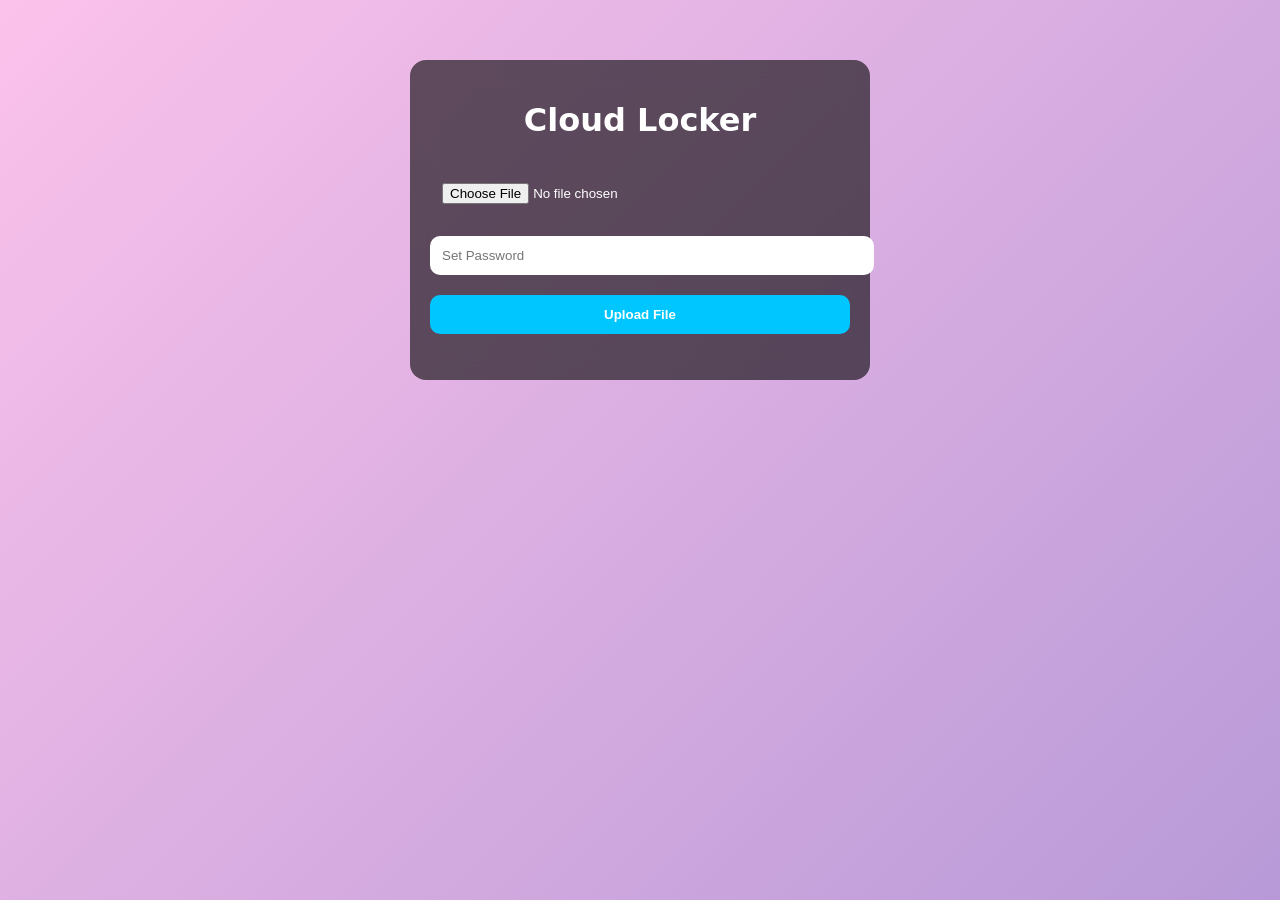
==== index.html @ edb63f6c "Update index.html" ====
<!DOCTYPE html>
<html lang="en">
<head>
  <meta charset="UTF-8">
  <meta name="viewport" content="width=device-width, initial-scale=1">
  <title>Secure Cloud Locker</title>
  <link rel="stylesheet" href="style.css">
</head>

<body>

<div id="uploadPage" class="card">
  <h1>Cloud Locker</h1>

  <input type="file" id="file">
  <input type="password" id="pass" placeholder="Set Password">

  <button id="uploadBtn" onclick="upload()">Upload File</button>

  <p id="result"></p>
</div>

<div id="filePage" class="card hidden">
  <h1>Access File</h1>

  <input type="text" id="codeInput" placeholder="File Code (optional override)">
  <input type="password" id="filePass" placeholder="Password">

  <button onclick="loadFile()">Unlock</button>

  <div id="output"></div>
</div>

<script src="app.js"></script>
</body>
</html>
---- style.css ----
body {
  margin: 0;
  font-family: system-ui;
  color: white;
  text-align: center;
  overflow-x: hidden;
}

body::before {
  content: "";
  position: fixed;
  inset: 0;
  background: linear-gradient(-45deg,#4facfe,#00f2fe,#a18cd1,#fbc2eb);
  background-size: 400% 400%;
  animation: bg 10s infinite linear;
  z-index: -1;
}

@keyframes bg {
  0% { background-position: 0% 50%; }
  50% { background-position: 100% 50%; }
  100% { background-position: 0% 50%; }
}

.card {
  width: 90%;
  max-width: 420px;
  margin: 60px auto;
  padding: 20px;
  background: rgba(0,0,0,0.6);
  border-radius: 16px;
  backdrop-filter: blur(12px);
}

input, button {
  width: 100%;
  padding: 12px;
  margin: 10px 0;
  border-radius: 10px;
  border: none;
}

button {
  background: #00c6ff;
  color: white;
  font-weight: bold;
  cursor: pointer;
}

.hidden { display: none; }

img, video {
  width: 100%;
  margin-top: 10px;
  border-radius: 12px;
}
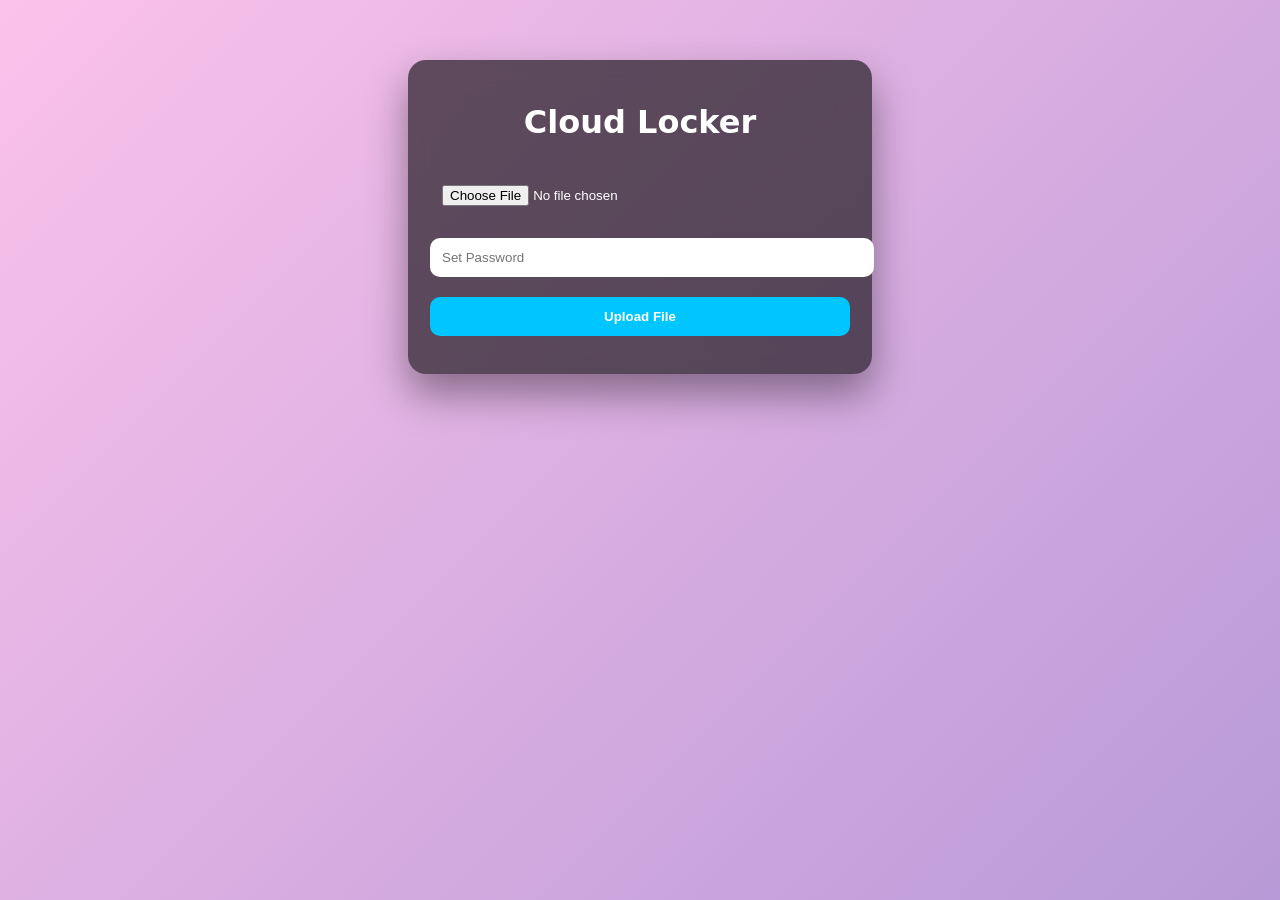
==== commit bc6f659e: "Update index.html" ====
--- a/index.html
+++ b/index.html
@@ -30,7 +30,6 @@
 
   <div id="output"></div>
 </div>
-
 <script src="app.js"></script>
 </body>
 </html>
--- a/style.css
+++ b/style.css
@@ -6,6 +6,7 @@
   overflow-x: hidden;
 }
 
+/* animated gradient background */
 body::before {
   content: "";
   position: fixed;
@@ -26,31 +27,50 @@
   width: 90%;
   max-width: 420px;
   margin: 60px auto;
-  padding: 20px;
+  padding: 22px;
   background: rgba(0,0,0,0.6);
-  border-radius: 16px;
-  backdrop-filter: blur(12px);
+  border-radius: 18px;
+  backdrop-filter: blur(14px);
+  box-shadow: 0 20px 40px rgba(0,0,0,0.4);
 }
 
-input, button {
+input {
   width: 100%;
   padding: 12px;
   margin: 10px 0;
   border-radius: 10px;
   border: none;
+  outline: none;
 }
 
 button {
+  width: 100%;
+  padding: 12px;
+  margin-top: 10px;
+  border-radius: 10px;
+  border: none;
   background: #00c6ff;
   color: white;
   font-weight: bold;
   cursor: pointer;
+  transition: 0.2s;
 }
 
-.hidden { display: none; }
+button:disabled {
+  opacity: 0.5;
+  cursor: not-allowed;
+}
+
+button:hover {
+  transform: scale(1.03);
+}
+
+.hidden {
+  display: none;
+}
 
 img, video {
   width: 100%;
-  margin-top: 10px;
+  margin-top: 12px;
   border-radius: 12px;
 }
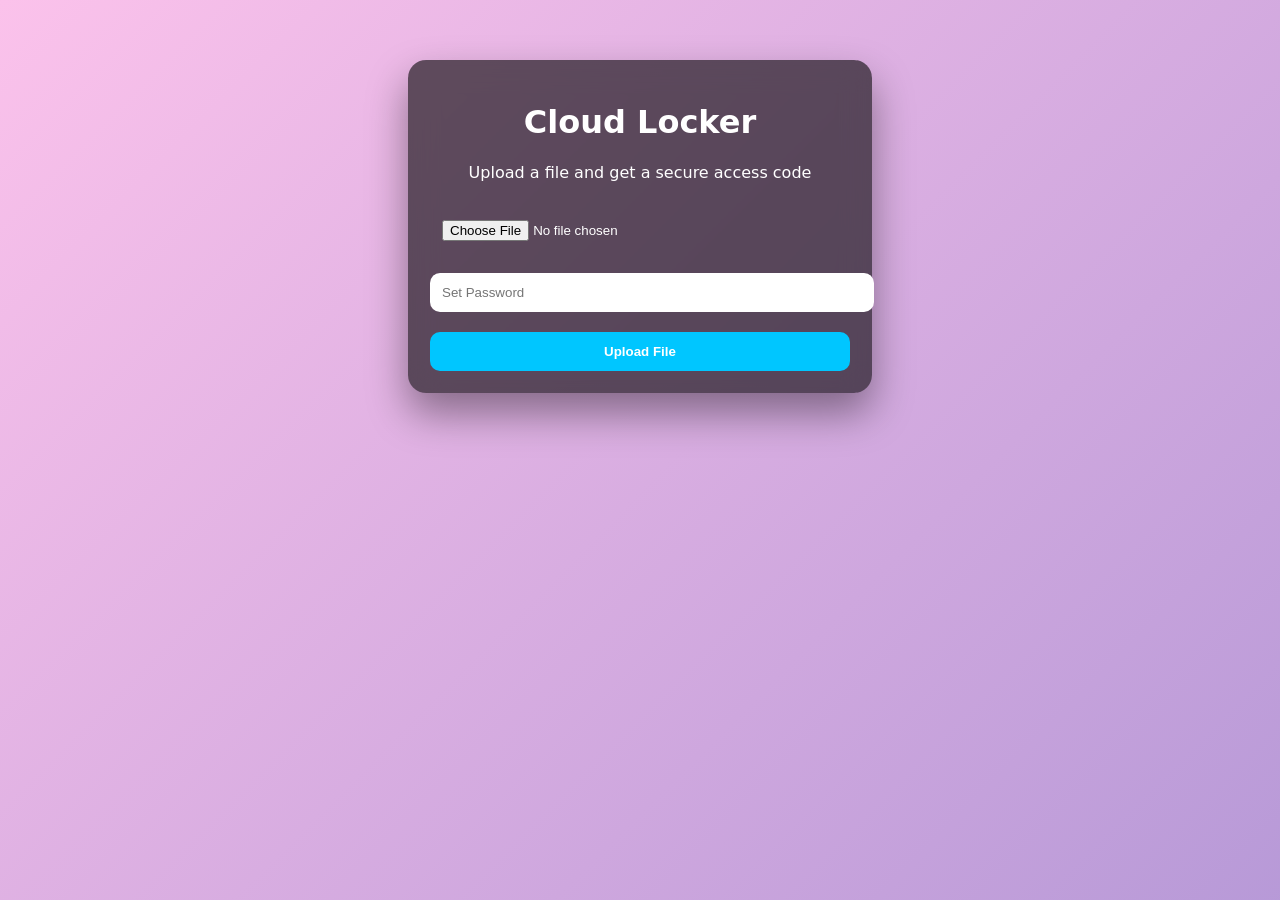
==== commit 62a2fbeb: "Update index.html" ====
--- a/index.html
+++ b/index.html
@@ -9,27 +9,36 @@
 
 <body>
 
+<!-- UPLOAD PAGE -->
 <div id="uploadPage" class="card">
+
   <h1>Cloud Locker</h1>
+  <p class="subtext">Upload a file and get a secure access code</p>
 
   <input type="file" id="file">
   <input type="password" id="pass" placeholder="Set Password">
 
   <button id="uploadBtn" onclick="upload()">Upload File</button>
 
-  <p id="result"></p>
+  <div id="result"></div>
+
 </div>
 
+<!-- FILE ACCESS PAGE -->
 <div id="filePage" class="card hidden">
+
   <h1>Access File</h1>
+  <p class="subtext">Enter code + password to unlock</p>
 
-  <input type="text" id="codeInput" placeholder="File Code (optional override)">
+  <input type="text" id="codeInput" placeholder="File Code (optional)">
   <input type="password" id="filePass" placeholder="Password">
 
-  <button onclick="loadFile()">Unlock</button>
+  <button onclick="loadFile()">Unlock File</button>
 
   <div id="output"></div>
+
 </div>
+
 <script src="app.js"></script>
 </body>
 </html>
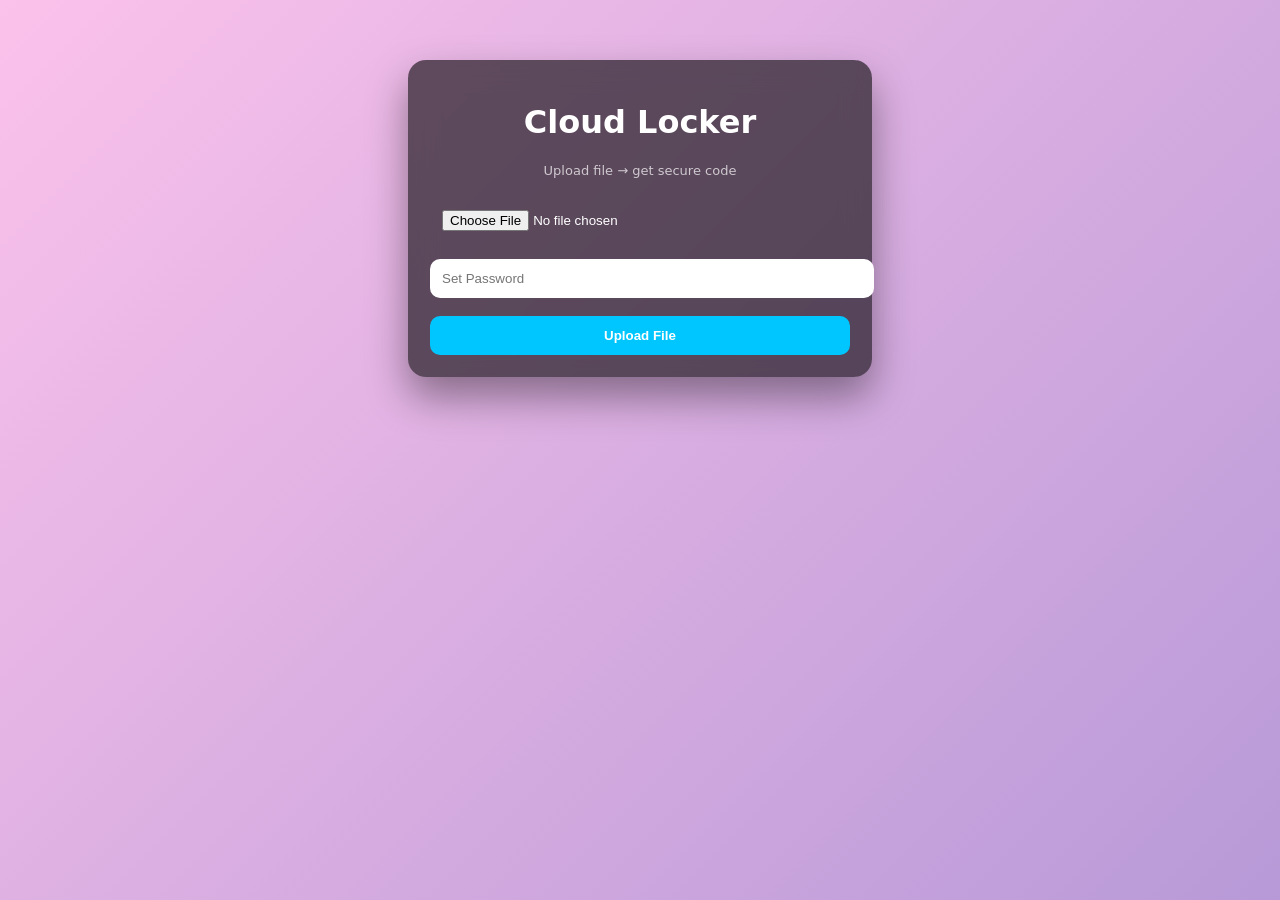
==== commit d0227449: "Update index.html" ====
--- a/index.html
+++ b/index.html
@@ -3,17 +3,17 @@
 <head>
   <meta charset="UTF-8">
   <meta name="viewport" content="width=device-width, initial-scale=1">
-  <title>Secure Cloud Locker</title>
+  <title>Cloud Locker</title>
   <link rel="stylesheet" href="style.css">
 </head>
 
 <body>
 
-<!-- UPLOAD PAGE -->
+<!-- UPLOAD -->
 <div id="uploadPage" class="card">
 
   <h1>Cloud Locker</h1>
-  <p class="subtext">Upload a file and get a secure access code</p>
+  <p class="subtext">Upload file → get secure code</p>
 
   <input type="file" id="file">
   <input type="password" id="pass" placeholder="Set Password">
@@ -24,13 +24,13 @@
 
 </div>
 
-<!-- FILE ACCESS PAGE -->
+<!-- FILE ACCESS -->
 <div id="filePage" class="card hidden">
 
   <h1>Access File</h1>
-  <p class="subtext">Enter code + password to unlock</p>
+  <p class="subtext">Enter code + password</p>
 
-  <input type="text" id="codeInput" placeholder="File Code (optional)">
+  <input type="text" id="codeInput" placeholder="File Code">
   <input type="password" id="filePass" placeholder="Password">
 
   <button onclick="loadFile()">Unlock File</button>
--- a/style.css
+++ b/style.css
@@ -1,12 +1,12 @@
 body {
   margin: 0;
-  font-family: system-ui;
+  font-family: system-ui, Arial;
   color: white;
   text-align: center;
   overflow-x: hidden;
 }
 
-/* animated gradient background */
+/* animated background */
 body::before {
   content: "";
   position: fixed;
@@ -23,21 +23,38 @@
   100% { background-position: 0% 50%; }
 }
 
+/* main card */
 .card {
-  width: 90%;
+  width: 92%;
   max-width: 420px;
   margin: 60px auto;
   padding: 22px;
+  border-radius: 18px;
   background: rgba(0,0,0,0.6);
-  border-radius: 18px;
   backdrop-filter: blur(14px);
   box-shadow: 0 20px 40px rgba(0,0,0,0.4);
+  animation: fadeIn 0.3s ease;
+}
+
+@keyframes fadeIn {
+  from { transform: translateY(10px); opacity: 0; }
+  to { transform: translateY(0); opacity: 1; }
+}
+
+.hidden {
+  display: none;
+}
+
+.subtext {
+  font-size: 13px;
+  opacity: 0.7;
+  margin-bottom: 12px;
 }
 
 input {
   width: 100%;
   padding: 12px;
-  margin: 10px 0;
+  margin: 8px 0;
   border-radius: 10px;
   border: none;
   outline: none;
@@ -56,21 +73,38 @@
   transition: 0.2s;
 }
 
+button:hover {
+  transform: scale(1.03);
+}
+
 button:disabled {
   opacity: 0.5;
   cursor: not-allowed;
 }
 
-button:hover {
-  transform: scale(1.03);
+/* file box */
+.file-box {
+  margin-top: 15px;
+  padding: 15px;
+  border-radius: 12px;
+  background: rgba(255,255,255,0.08);
 }
 
-.hidden {
-  display: none;
+/* download button */
+.download-btn {
+  display: inline-block;
+  margin-top: 10px;
+  padding: 10px;
+  background: #00c6ff;
+  border-radius: 8px;
+  color: white;
+  text-decoration: none;
+  font-weight: bold;
 }
 
-img, video {
+/* preview */
+.preview {
+  margin-top: 10px;
   width: 100%;
-  margin-top: 12px;
-  border-radius: 12px;
+  border-radius: 10px;
 }
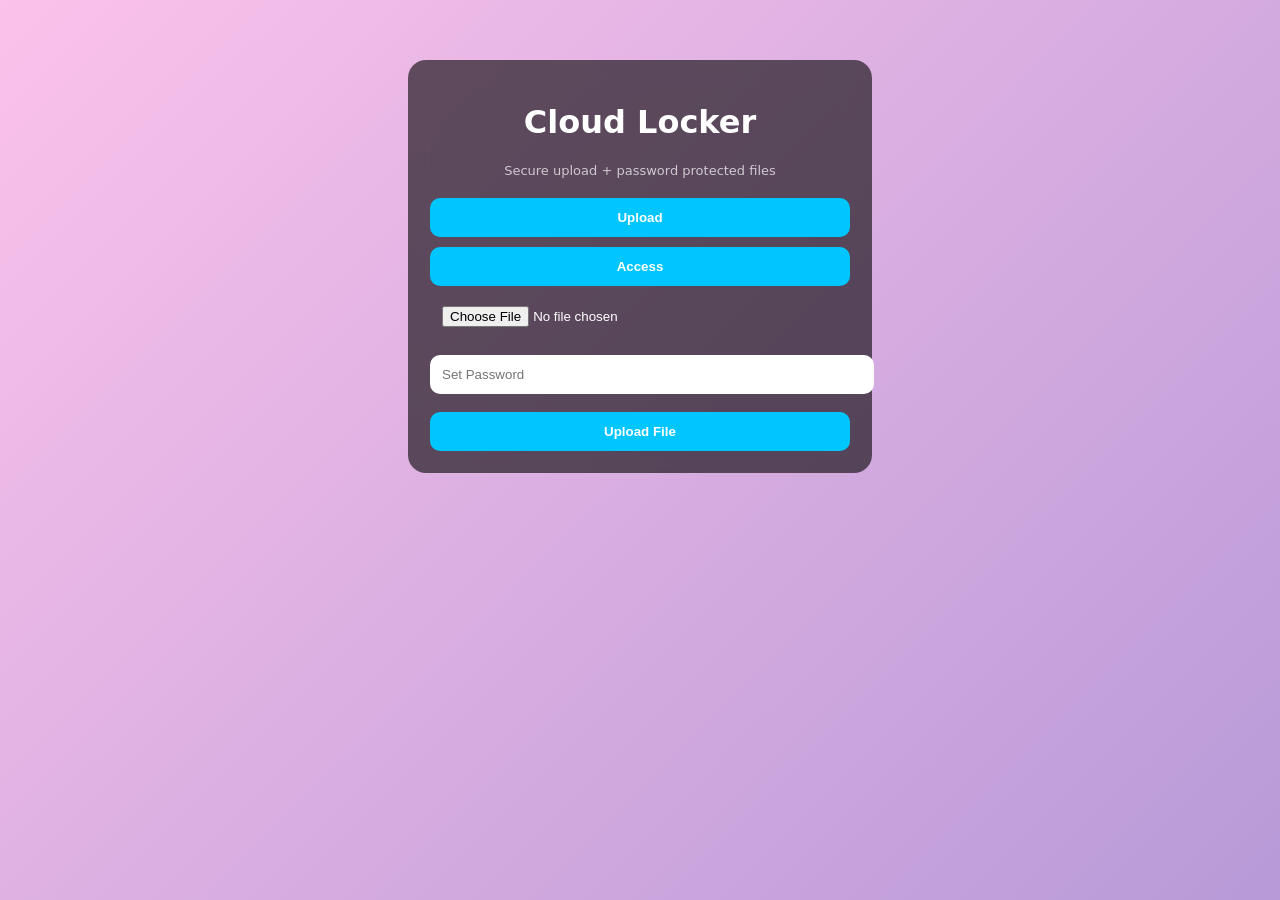
==== commit a64da145: "Update index.html" ====
--- a/index.html
+++ b/index.html
@@ -3,39 +3,46 @@
 <head>
   <meta charset="UTF-8">
   <meta name="viewport" content="width=device-width, initial-scale=1">
-  <title>Cloud Locker</title>
+  <title>Cloud Locker Pro</title>
   <link rel="stylesheet" href="style.css">
 </head>
 
 <body>
 
-<!-- UPLOAD -->
-<div id="uploadPage" class="card">
+<div class="card">
 
   <h1>Cloud Locker</h1>
-  <p class="subtext">Upload file → get secure code</p>
+  <p class="subtext">Secure upload + password protected files</p>
 
-  <input type="file" id="file">
-  <input type="password" id="pass" placeholder="Set Password">
+  <!-- NAV BUTTONS -->
+  <div class="tabs">
+    <button onclick="showUpload()">Upload</button>
+    <button onclick="showAccess()">Access</button>
+  </div>
 
-  <button id="uploadBtn" onclick="upload()">Upload File</button>
+  <!-- UPLOAD SECTION -->
+  <div id="uploadPage">
 
-  <div id="result"></div>
+    <input type="file" id="file">
+    <input type="password" id="pass" placeholder="Set Password">
 
-</div>
+    <button id="uploadBtn" onclick="upload()">Upload File</button>
 
-<!-- FILE ACCESS -->
-<div id="filePage" class="card hidden">
+    <div id="result"></div>
 
-  <h1>Access File</h1>
-  <p class="subtext">Enter code + password</p>
+  </div>
 
-  <input type="text" id="codeInput" placeholder="File Code">
-  <input type="password" id="filePass" placeholder="Password">
+  <!-- ACCESS SECTION -->
+  <div id="filePage" class="hidden">
 
-  <button onclick="loadFile()">Unlock File</button>
+    <input type="text" id="codeInput" placeholder="File Code">
+    <input type="password" id="filePass" placeholder="Password">
 
-  <div id="output"></div>
+    <button onclick="loadFile()">Unlock File</button>
+
+    <div id="output"></div>
+
+  </div>
 
 </div>
 
--- a/style.css
+++ b/style.css
@@ -1,19 +1,19 @@
 body {
   margin: 0;
-  font-family: system-ui, Arial;
+  font-family: system-ui;
   color: white;
   text-align: center;
   overflow-x: hidden;
 }
 
-/* animated background */
+/* animated gradient */
 body::before {
   content: "";
   position: fixed;
   inset: 0;
   background: linear-gradient(-45deg,#4facfe,#00f2fe,#a18cd1,#fbc2eb);
   background-size: 400% 400%;
-  animation: bg 10s infinite linear;
+  animation: bg 10s linear infinite;
   z-index: -1;
 }
 
@@ -23,7 +23,6 @@
   100% { background-position: 0% 50%; }
 }
 
-/* main card */
 .card {
   width: 92%;
   max-width: 420px;
@@ -32,13 +31,6 @@
   border-radius: 18px;
   background: rgba(0,0,0,0.6);
   backdrop-filter: blur(14px);
-  box-shadow: 0 20px 40px rgba(0,0,0,0.4);
-  animation: fadeIn 0.3s ease;
-}
-
-@keyframes fadeIn {
-  from { transform: translateY(10px); opacity: 0; }
-  to { transform: translateY(0); opacity: 1; }
 }
 
 .hidden {
@@ -48,7 +40,7 @@
 .subtext {
   font-size: 13px;
   opacity: 0.7;
-  margin-bottom: 12px;
+  margin-bottom: 10px;
 }
 
 input {
@@ -79,10 +71,9 @@
 
 button:disabled {
   opacity: 0.5;
-  cursor: not-allowed;
 }
 
-/* file box */
+/* file display */
 .file-box {
   margin-top: 15px;
   padding: 15px;
@@ -90,7 +81,6 @@
   background: rgba(255,255,255,0.08);
 }
 
-/* download button */
 .download-btn {
   display: inline-block;
   margin-top: 10px;
@@ -102,9 +92,8 @@
   font-weight: bold;
 }
 
-/* preview */
 .preview {
+  width: 100%;
   margin-top: 10px;
-  width: 100%;
   border-radius: 10px;
 }
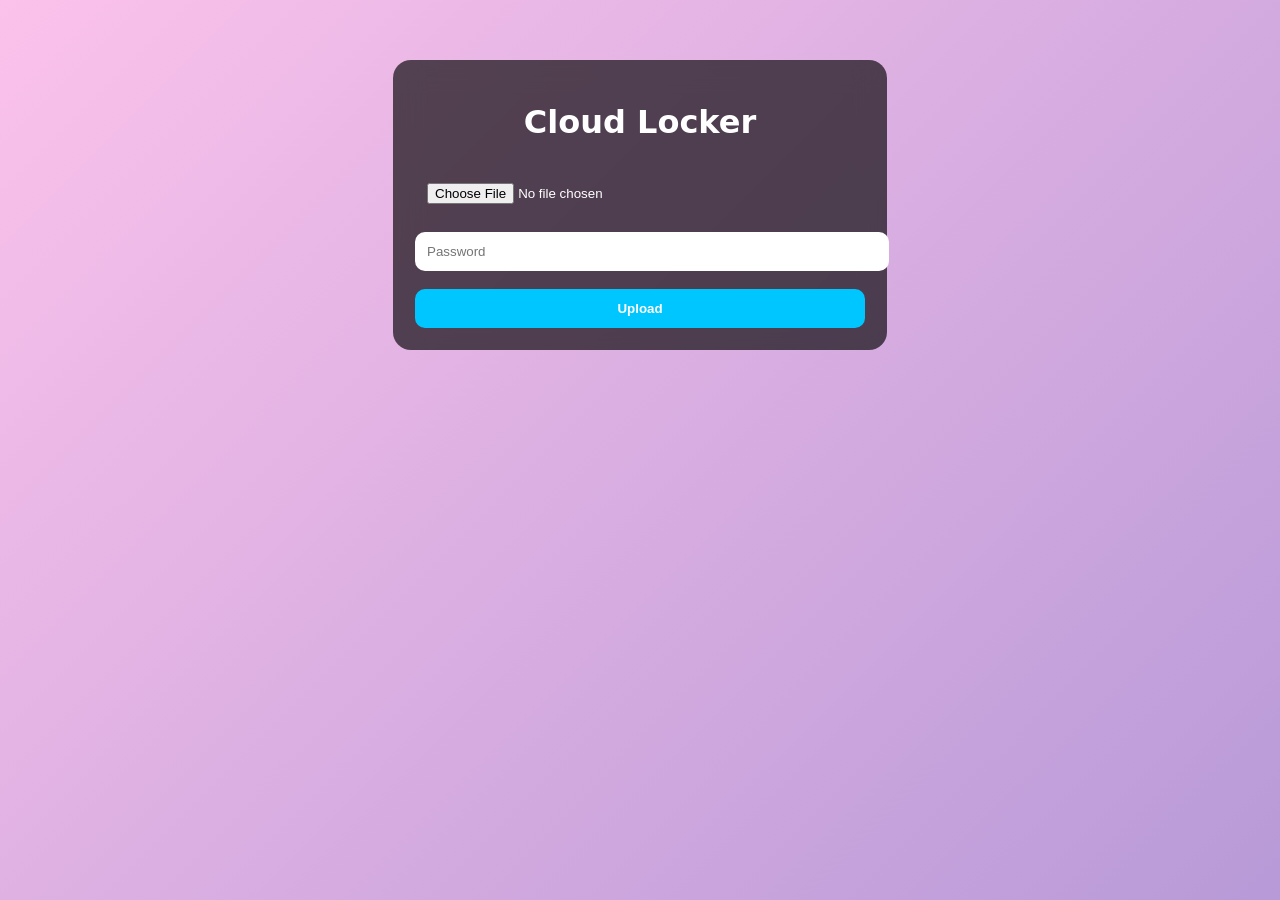
==== commit 0fde6801: "Refactor HTML structure and styles for Cloud Locker" ====
--- a/index.html
+++ b/index.html
@@ -1,10 +1,95 @@
 <!DOCTYPE html>
 <html lang="en">
 <head>
-  <meta charset="UTF-8">
-  <meta name="viewport" content="width=device-width, initial-scale=1">
-  <title>Cloud Locker Pro</title>
-  <link rel="stylesheet" href="style.css">
+<meta charset="UTF-8">
+<meta name="viewport" content="width=device-width, initial-scale=1">
+<title>Cloud Locker Pro</title>
+
+<style>
+body {
+  margin: 0;
+  font-family: system-ui;
+  color: white;
+  text-align: center;
+  overflow-x: hidden;
+}
+
+body::before {
+  content: "";
+  position: fixed;
+  inset: 0;
+  background: linear-gradient(-45deg,#4facfe,#00f2fe,#a18cd1,#fbc2eb);
+  background-size: 400% 400%;
+  animation: bg 10s linear infinite;
+  z-index: -1;
+}
+
+@keyframes bg {
+  0% { background-position: 0% 50%; }
+  50% { background-position: 100% 50%; }
+  100% { background-position: 0% 50%; }
+}
+
+.card {
+  width: 92%;
+  max-width: 450px;
+  margin: 60px auto;
+  padding: 22px;
+  border-radius: 18px;
+  background: rgba(0,0,0,0.65);
+  backdrop-filter: blur(14px);
+}
+
+input {
+  width: 100%;
+  padding: 12px;
+  margin: 8px 0;
+  border-radius: 10px;
+  border: none;
+}
+
+button {
+  width: 100%;
+  padding: 12px;
+  margin-top: 10px;
+  border-radius: 10px;
+  border: none;
+  background: #00c6ff;
+  color: white;
+  font-weight: bold;
+  cursor: pointer;
+}
+
+button:hover {
+  transform: scale(1.02);
+}
+
+.hidden { display: none; }
+
+.box {
+  margin-top: 15px;
+  padding: 15px;
+  border-radius: 12px;
+  background: rgba(255,255,255,0.08);
+}
+
+.preview {
+  width: 100%;
+  margin-top: 10px;
+  border-radius: 10px;
+}
+
+.download {
+  display: inline-block;
+  margin-top: 10px;
+  padding: 10px;
+  background: #00c6ff;
+  border-radius: 8px;
+  color: white;
+  text-decoration: none;
+}
+</style>
+
 </head>
 
 <body>
@@ -12,33 +97,25 @@
 <div class="card">
 
   <h1>Cloud Locker</h1>
-  <p class="subtext">Secure upload + password protected files</p>
 
-  <!-- NAV BUTTONS -->
-  <div class="tabs">
-    <button onclick="showUpload()">Upload</button>
-    <button onclick="showAccess()">Access</button>
+  <!-- UPLOAD -->
+  <div id="uploadView">
+
+    <input type="file" id="file">
+    <input type="password" id="pass" placeholder="Password">
+
+    <button onclick="upload()">Upload</button>
+
+    <div id="result"></div>
   </div>
 
-  <!-- UPLOAD SECTION -->
-  <div id="uploadPage">
+  <!-- ACCESS -->
+  <div id="accessView" class="hidden">
 
-    <input type="file" id="file">
-    <input type="password" id="pass" placeholder="Set Password">
-
-    <button id="uploadBtn" onclick="upload()">Upload File</button>
-
-    <div id="result"></div>
-
-  </div>
-
-  <!-- ACCESS SECTION -->
-  <div id="filePage" class="hidden">
-
-    <input type="text" id="codeInput" placeholder="File Code">
+    <input type="text" id="code" placeholder="File Code">
     <input type="password" id="filePass" placeholder="Password">
 
-    <button onclick="loadFile()">Unlock File</button>
+    <button onclick="loadFile()">Open File</button>
 
     <div id="output"></div>
 
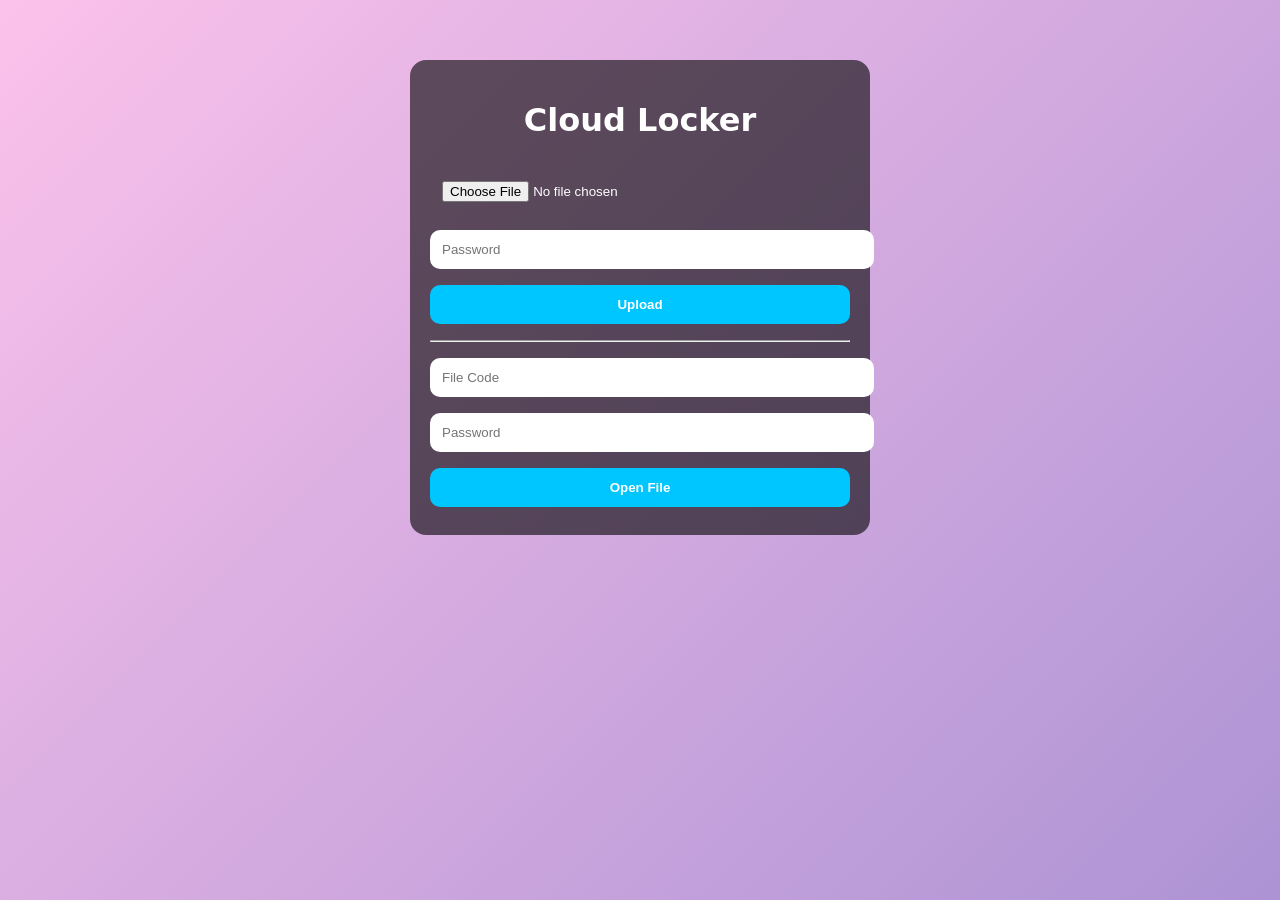
==== commit 86877a90: "Update index.html" ====
--- a/index.html
+++ b/index.html
@@ -1,27 +1,18 @@
 <!DOCTYPE html>
-<html lang="en">
+<html>
 <head>
 <meta charset="UTF-8">
-<meta name="viewport" content="width=device-width, initial-scale=1">
-<title>Cloud Locker Pro</title>
+<title>Cloud Locker</title>
 
 <style>
 body {
   margin: 0;
   font-family: system-ui;
+  text-align: center;
   color: white;
-  text-align: center;
-  overflow-x: hidden;
-}
-
-body::before {
-  content: "";
-  position: fixed;
-  inset: 0;
   background: linear-gradient(-45deg,#4facfe,#00f2fe,#a18cd1,#fbc2eb);
   background-size: 400% 400%;
   animation: bg 10s linear infinite;
-  z-index: -1;
 }
 
 @keyframes bg {
@@ -31,62 +22,38 @@
 }
 
 .card {
-  width: 92%;
-  max-width: 450px;
+  max-width: 420px;
   margin: 60px auto;
-  padding: 22px;
-  border-radius: 18px;
-  background: rgba(0,0,0,0.65);
-  backdrop-filter: blur(14px);
+  padding: 20px;
+  background: rgba(0,0,0,0.6);
+  border-radius: 16px;
 }
 
-input {
+input, button {
   width: 100%;
   padding: 12px;
   margin: 8px 0;
+  border: none;
   border-radius: 10px;
-  border: none;
 }
 
 button {
-  width: 100%;
-  padding: 12px;
-  margin-top: 10px;
-  border-radius: 10px;
-  border: none;
   background: #00c6ff;
   color: white;
   font-weight: bold;
-  cursor: pointer;
 }
-
-button:hover {
-  transform: scale(1.02);
-}
-
-.hidden { display: none; }
 
 .box {
   margin-top: 15px;
-  padding: 15px;
-  border-radius: 12px;
-  background: rgba(255,255,255,0.08);
+  padding: 10px;
+  background: rgba(255,255,255,0.1);
+  border-radius: 10px;
 }
 
-.preview {
+img, video {
   width: 100%;
   margin-top: 10px;
   border-radius: 10px;
-}
-
-.download {
-  display: inline-block;
-  margin-top: 10px;
-  padding: 10px;
-  background: #00c6ff;
-  border-radius: 8px;
-  color: white;
-  text-decoration: none;
 }
 </style>
 
@@ -96,30 +63,23 @@
 
 <div class="card">
 
-  <h1>Cloud Locker</h1>
+<h1>Cloud Locker</h1>
 
-  <!-- UPLOAD -->
-  <div id="uploadView">
+<input type="file" id="file">
+<input type="password" id="pass" placeholder="Password">
 
-    <input type="file" id="file">
-    <input type="password" id="pass" placeholder="Password">
+<button onclick="upload()">Upload</button>
 
-    <button onclick="upload()">Upload</button>
+<div id="result"></div>
 
-    <div id="result"></div>
-  </div>
+<hr>
 
-  <!-- ACCESS -->
-  <div id="accessView" class="hidden">
+<input type="text" id="code" placeholder="File Code">
+<input type="password" id="filePass" placeholder="Password">
 
-    <input type="text" id="code" placeholder="File Code">
-    <input type="password" id="filePass" placeholder="Password">
+<button onclick="loadFile()">Open File</button>
 
-    <button onclick="loadFile()">Open File</button>
-
-    <div id="output"></div>
-
-  </div>
+<div id="output"></div>
 
 </div>
 
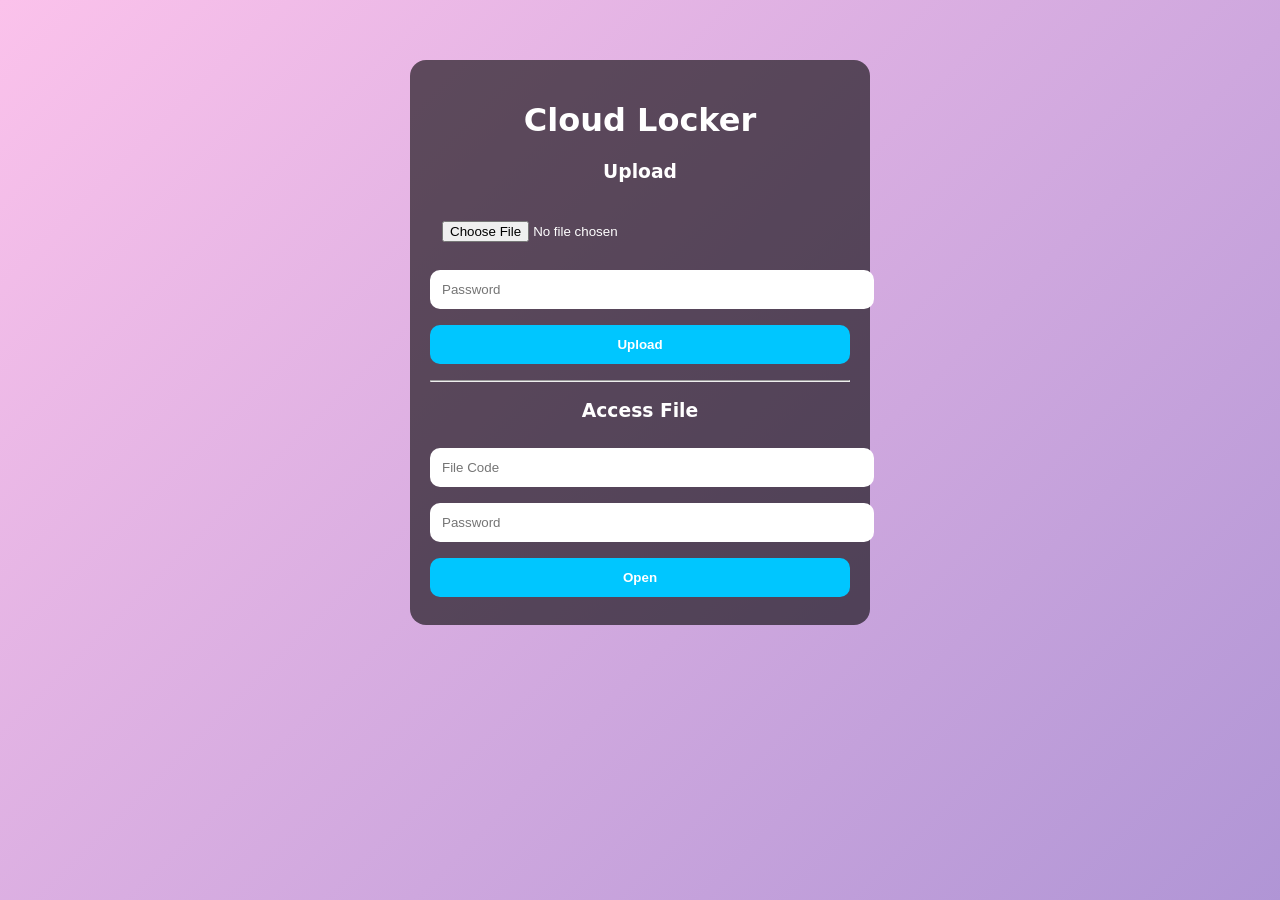
==== commit 41ad251d: "Refactor HTML structure and styles for clarity" ====
--- a/index.html
+++ b/index.html
@@ -8,17 +8,17 @@
 body {
   margin: 0;
   font-family: system-ui;
+  color: white;
   text-align: center;
-  color: white;
   background: linear-gradient(-45deg,#4facfe,#00f2fe,#a18cd1,#fbc2eb);
   background-size: 400% 400%;
-  animation: bg 10s linear infinite;
+  animation: bg 10s infinite linear;
 }
 
 @keyframes bg {
-  0% { background-position: 0% 50%; }
-  50% { background-position: 100% 50%; }
-  100% { background-position: 0% 50%; }
+  0% {background-position:0% 50%}
+  50% {background-position:100% 50%}
+  100% {background-position:0% 50%}
 }
 
 .card {
@@ -33,8 +33,8 @@
   width: 100%;
   padding: 12px;
   margin: 8px 0;
+  border-radius: 10px;
   border: none;
-  border-radius: 10px;
 }
 
 button {
@@ -45,12 +45,12 @@
 
 .box {
   margin-top: 15px;
-  padding: 10px;
+  padding: 12px;
   background: rgba(255,255,255,0.1);
   border-radius: 10px;
 }
 
-img, video {
+.preview {
   width: 100%;
   margin-top: 10px;
   border-radius: 10px;
@@ -65,19 +65,19 @@
 
 <h1>Cloud Locker</h1>
 
+<h3>Upload</h3>
 <input type="file" id="file">
 <input type="password" id="pass" placeholder="Password">
-
 <button onclick="upload()">Upload</button>
 
 <div id="result"></div>
 
 <hr>
 
+<h3>Access File</h3>
 <input type="text" id="code" placeholder="File Code">
 <input type="password" id="filePass" placeholder="Password">
-
-<button onclick="loadFile()">Open File</button>
+<button onclick="loadFile()">Open</button>
 
 <div id="output"></div>
 
